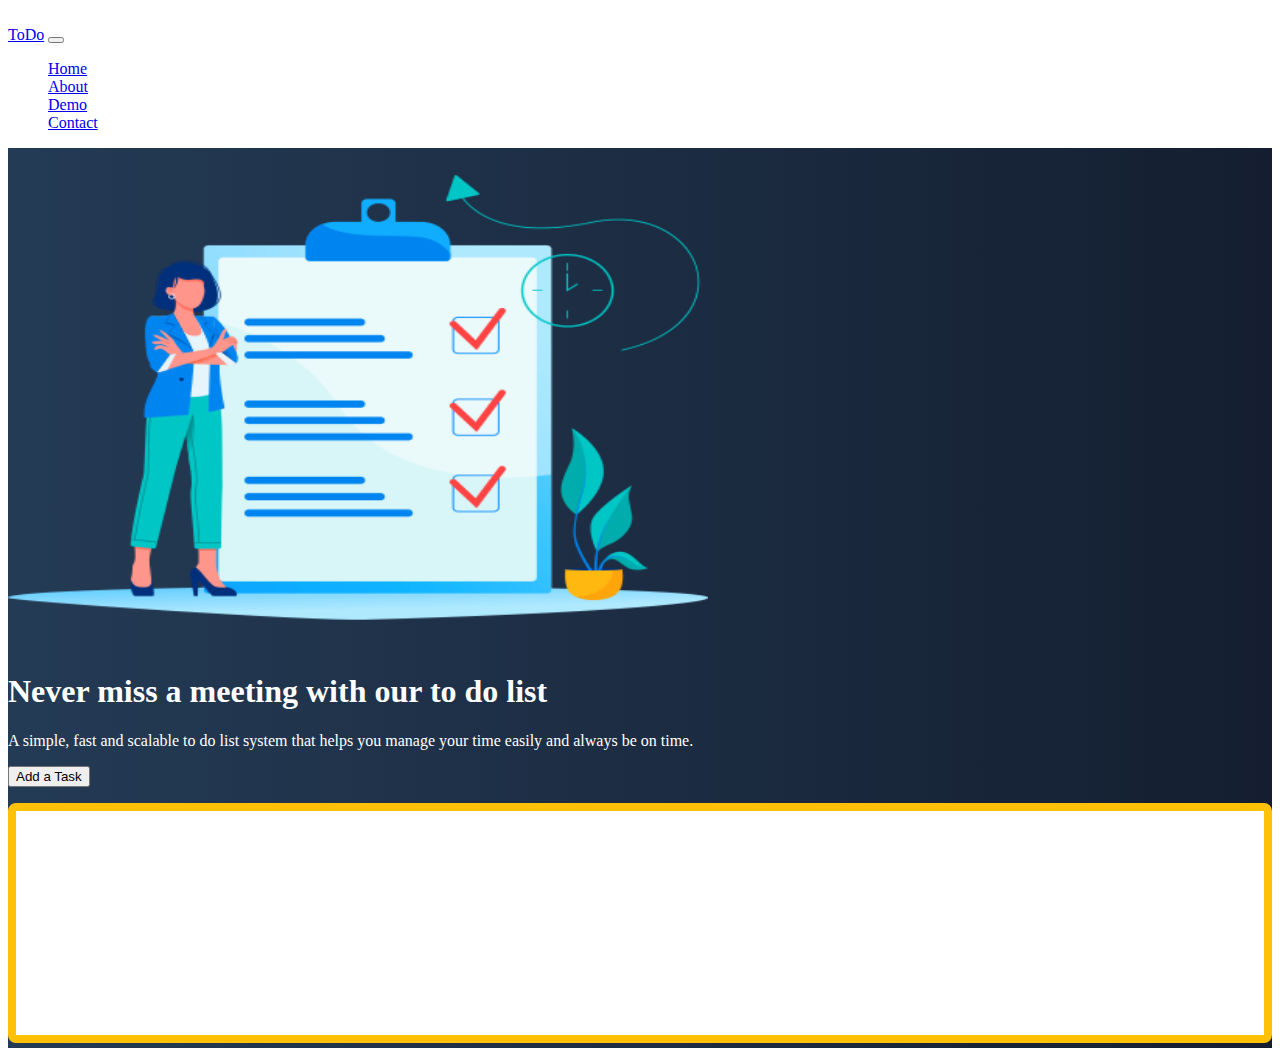
==== index.html @ bd03a0c5 "Initial Commit" ====
<!doctype html>
<html lang="en">

<head>
    
    <link href="css/site.css" rel="stylesheet">
    <title>First Project</title>
    <!-- Required meta tags -->
    <meta charset="utf-8">
    <meta name="viewport" content="width=device-width, initial-scale=1, shrink-to-fit=no">

    <!-- Bootstrap CSS -->
    <link href="https://cdn.jsdelivr.net/npm/bootstrap@5.0.0/dist/css/bootstrap.min.css" rel="stylesheet"
        integrity="sha384-wEmeIV1mKuiNpC+IOBjI7aAzPcEZeedi5yW5f2yOq55WWLwNGmvvx4Um1vskeMj0" crossorigin="anonymous">

    <!-- Convert this to an external style sheet -->
    <style>
        body{
            color:white
        }
        #hero {
            min-height: 100vh;
            background: #141E30;
            /* fallback for old browsers */
            background: -webkit-linear-gradient(to right, #243B55, #141E30);
            /* Chrome 10-25, Safari 5.1-6 */
            background: linear-gradient(to right, #243B55, #141E30);
            /* W3C, IE 10+/ Edge, Firefox 16+, Chrome 26+, Opera 12+, Safari 7+ */
        }
    </style>
</head>

<>
    <nav class="navbar navbar-expand-md navbar-dark fixed-top">
        <div class="container-fluid">
            <a class="navbar-brand" href="#">ToDo</a>
            <button class="navbar-toggler" type="button" data-bs-toggle="collapse" data-bs-target="#navbarCollapse"
                aria-controls="navbarCollapse" aria-expanded="false" aria-label="Toggle navigation">
                <span class="navbar-toggler-icon"></span>
            </button>
            <div class="collapse navbar-collapse" id="navbarCollapse">
                <ul class="navbar-nav me-auto mb-2 mb-md-0">
                    <li class="nav-item">
                        <a class="nav-link active" aria-current="page" href="#">Home</a>
                    </li>
                    <li class="nav-item">
                        <a class="nav-link" href="#">About</a>
                    </li>
                    <li class="nav-item">
                        <a class="nav-link" href="#">Demo</a>
                    </li>
                    <li class="nav-item">
                        <a class="nav-link" href="#">Contact</a>
                    </li>
                </ul>
            </div>
        </div>
    </nav>
    <!-- ======= Hero Section ======= -->
    <main id="hero">
        <div class="container col-xxl-8 px-4 py-5">
            <div class="row flex-lg-row-reverse align-items-center g-5 py-5">
                <div class="col-10 col-sm-8 col-lg-6">
                    <img src="/img/ToDoList.png"
                        class="d-block mx-lg-auto img-fluid" alt="Bootstrap Themes" width="700" height="500"
                        loading="lazy">
                </div>
                <div class="col-lg-6">
                    <h1 class="display-5 fw-bold lh-1 mb-3">Never miss a meeting with our to do list</h1>
                    <p class="lead">A simple, fast and scalable to do list system that helps you manage your time easily
                        and always be on time.
                    </p>
                    <div class="d-grid gap-2 d-md-flex justify-content-md-start">
                        <button type="button" onclick="addTask()" class="btn btn-warning btn-lg px-4 me-md-2">Add a Task</button>
                    </div>
                    <div class="taskContainer off-bottom" id="taskItems">
                        <div class="scrollbox">
                          <ul id="list" class="list list-group"></ul>
                        </div>
                    </div>
                </div>
            </div>
        </div>
    </main>
    <!-- Bootstrap JS -->
    <script src="https://cdn.jsdelivr.net/npm/bootstrap@5.0.0/dist/js/bootstrap.bundle.min.js"
        integrity="sha384-p34f1UUtsS3wqzfto5wAAmdvj+osOnFyQFpp4Ua3gs/ZVWx6oOypYoCJhGGScy+8" crossorigin="anonymous">
    </script>
    <script src="js/site.js"></script>
</body>

</html>
---- css/site.css ----
body {
    color: white
}

#hero {
    height: 100vh;
    background: #141E30;
    /* fallback for old browsers */
    background: -webkit-linear-gradient(to right, #243B55, #141E30);
    /* Chrome 10-25, Safari 5.1-6 */
    background: linear-gradient(to right, #243B55, #141E30);
    /* W3C, IE 10+/ Edge, Firefox 16+, Chrome 26+, Opera 12+, Safari 7+ */
}

.taskContainer {
    background-color: white;
    border: solid .5em #ffc107;
    border-radius: .5em;
    box-sizing: border-box;
    flex: 0 0 30%;
    height: 240px;
    margin-top: 1em;
    overflow: auto;
}


#taskItems {
    overflow: hidden;
    position: relative;

}

#taskItems .scrollbox {
    height: 100%;
    overflow: auto;
}


.list {
    list-style: none;
    margin: 0;
    padding: 0;
}

.item {
    background-color:  lightgray;
    color: #212121;
    margin: .25em;
    padding: .5em;
}
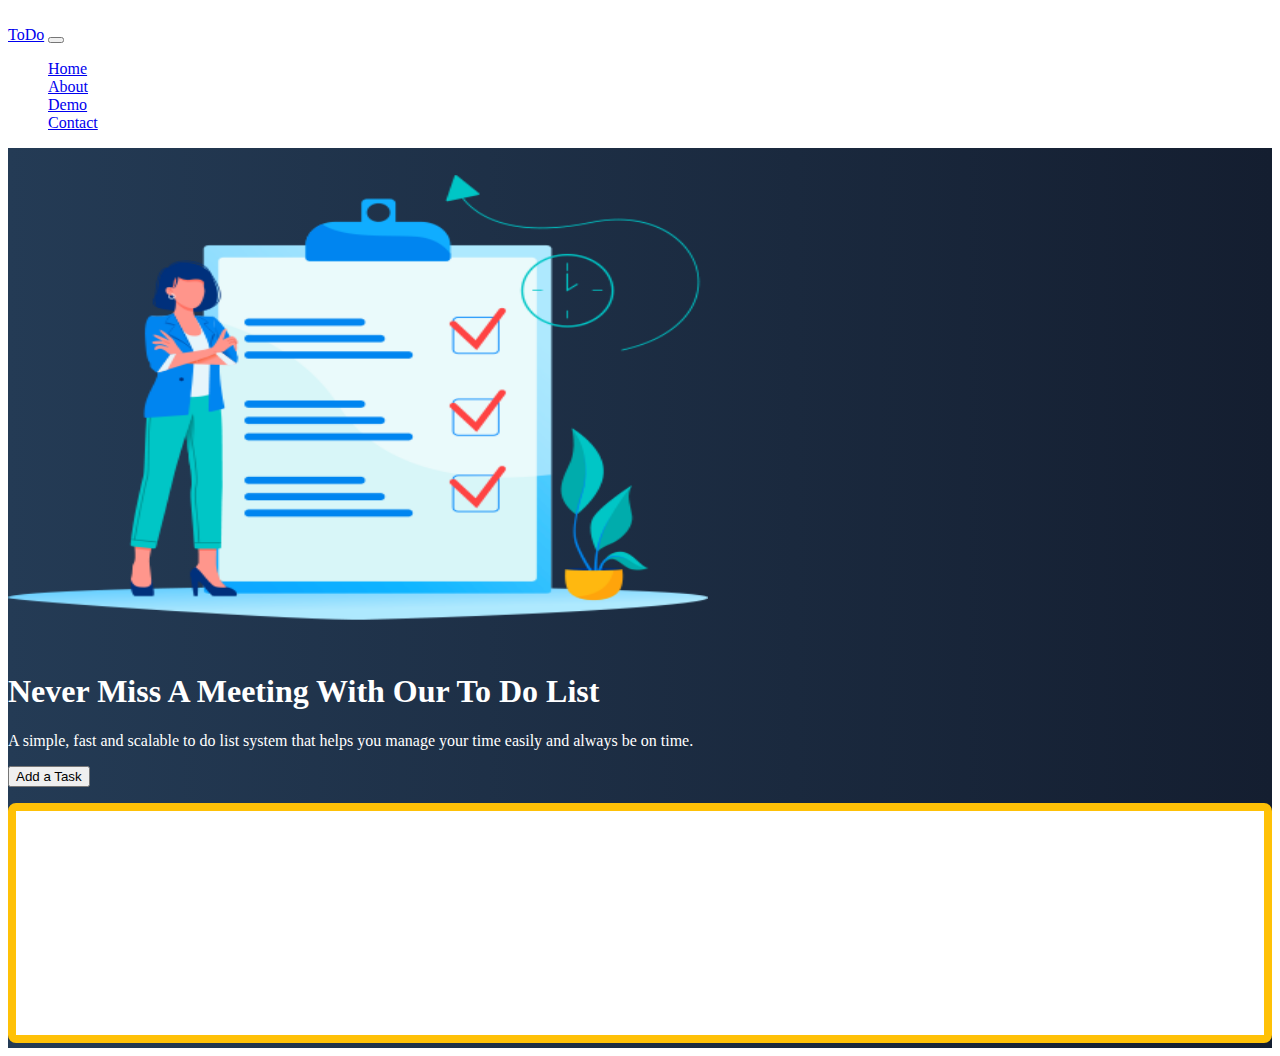
==== commit 6e52e5cd: "Fixed Some Typos" ====
--- a/index.html
+++ b/index.html
@@ -4,7 +4,7 @@
 <head>
     
     <link href="css/site.css" rel="stylesheet">
-    <title>First Project</title>
+    <title>First Project V2</title>
     <!-- Required meta tags -->
     <meta charset="utf-8">
     <meta name="viewport" content="width=device-width, initial-scale=1, shrink-to-fit=no">
@@ -66,7 +66,7 @@
                         loading="lazy">
                 </div>
                 <div class="col-lg-6">
-                    <h1 class="display-5 fw-bold lh-1 mb-3">Never miss a meeting with our to do list</h1>
+                    <h1 class="display-5 fw-bold lh-1 mb-3">Never Miss A Meeting With Our To Do List</h1>
                     <p class="lead">A simple, fast and scalable to do list system that helps you manage your time easily
                         and always be on time.
                     </p>
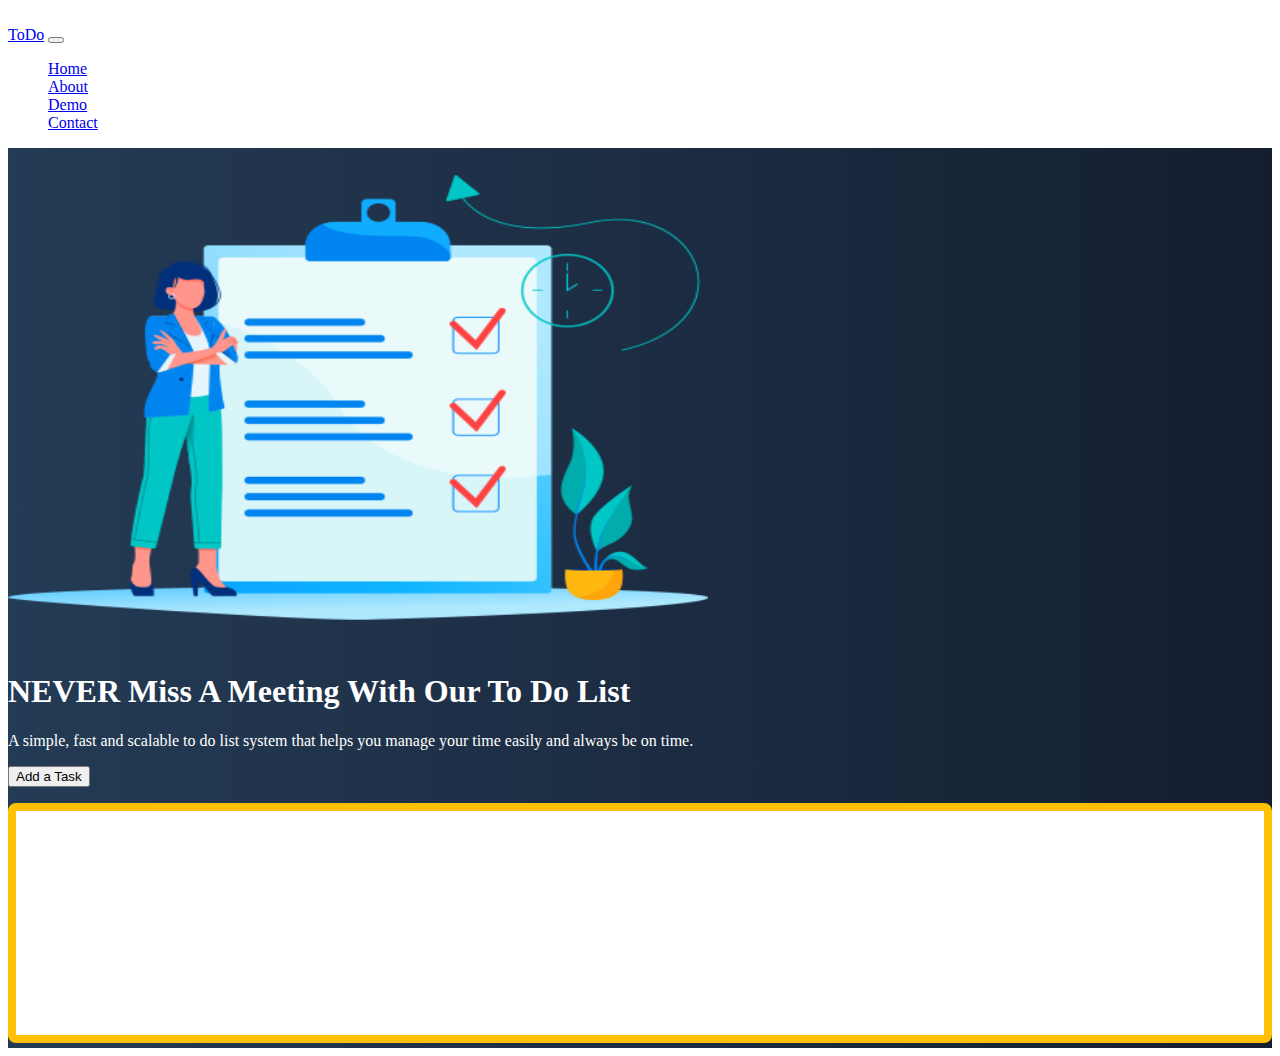
==== commit f4d9694f: "CORRECTED SOME TYPOS" ====
--- a/index.html
+++ b/index.html
@@ -66,7 +66,7 @@
                         loading="lazy">
                 </div>
                 <div class="col-lg-6">
-                    <h1 class="display-5 fw-bold lh-1 mb-3">Never Miss A Meeting With Our To Do List</h1>
+                    <h1 class="display-5 fw-bold lh-1 mb-3">NEVER Miss A Meeting With Our To Do List</h1>
                     <p class="lead">A simple, fast and scalable to do list system that helps you manage your time easily
                         and always be on time.
                     </p>
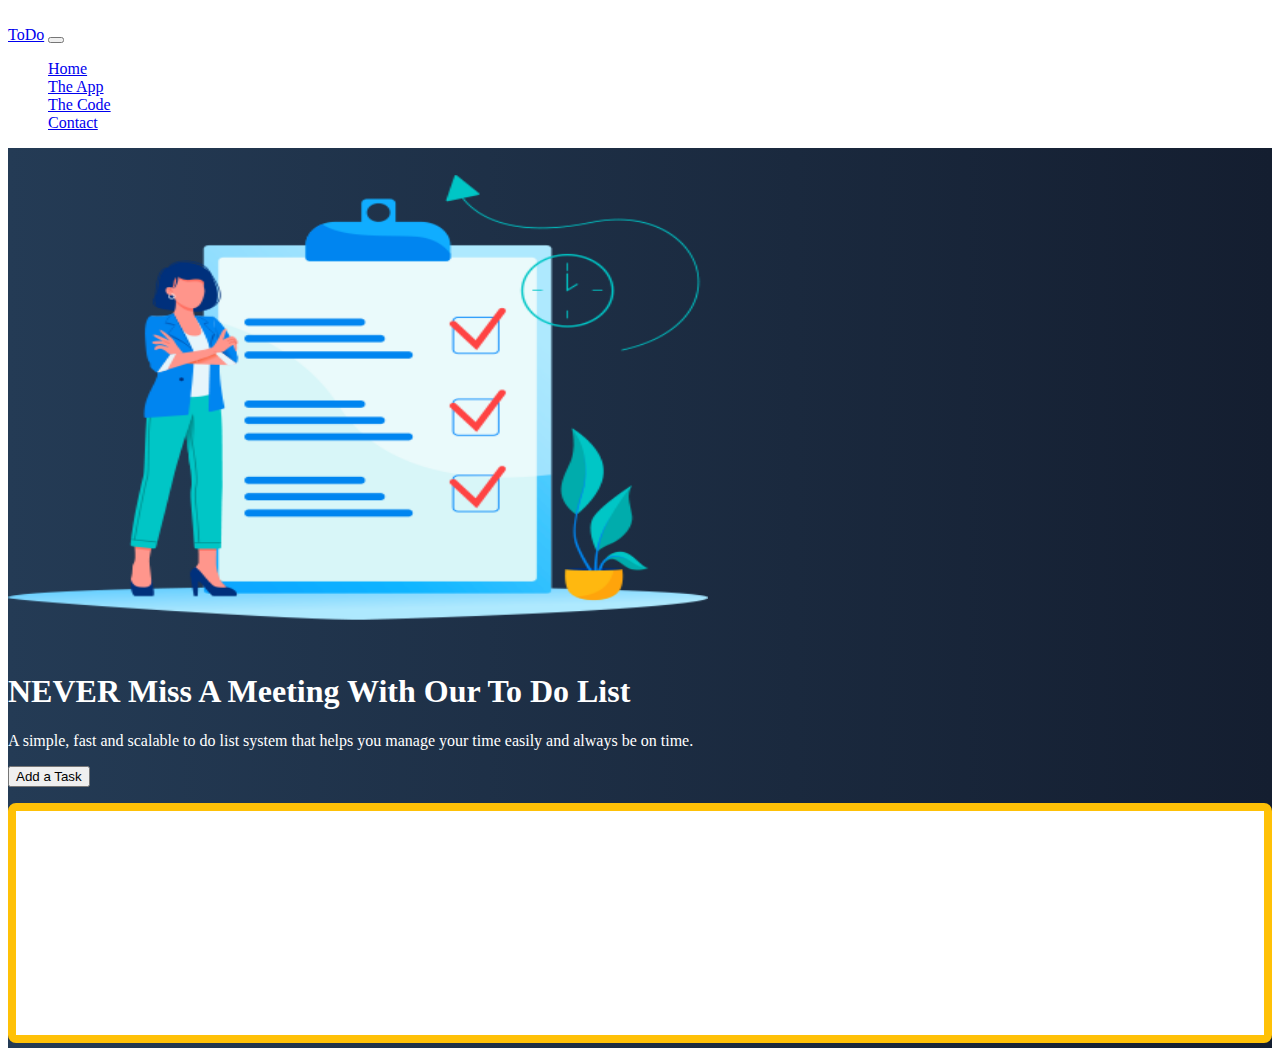
==== commit c7239c47: "Added a new contact page." ====
--- a/index.html
+++ b/index.html
@@ -4,7 +4,7 @@
 <head>
     
     <link href="css/site.css" rel="stylesheet">
-    <title>First Project V2</title>
+    <title>First Project V3</title>
     <!-- Required meta tags -->
     <meta charset="utf-8">
     <meta name="viewport" content="width=device-width, initial-scale=1, shrink-to-fit=no">
@@ -14,20 +14,6 @@
         integrity="sha384-wEmeIV1mKuiNpC+IOBjI7aAzPcEZeedi5yW5f2yOq55WWLwNGmvvx4Um1vskeMj0" crossorigin="anonymous">
 
     <!-- Convert this to an external style sheet -->
-    <style>
-        body{
-            color:white
-        }
-        #hero {
-            min-height: 100vh;
-            background: #141E30;
-            /* fallback for old browsers */
-            background: -webkit-linear-gradient(to right, #243B55, #141E30);
-            /* Chrome 10-25, Safari 5.1-6 */
-            background: linear-gradient(to right, #243B55, #141E30);
-            /* W3C, IE 10+/ Edge, Firefox 16+, Chrome 26+, Opera 12+, Safari 7+ */
-        }
-    </style>
 </head>
 
 <>
@@ -41,16 +27,16 @@
             <div class="collapse navbar-collapse" id="navbarCollapse">
                 <ul class="navbar-nav me-auto mb-2 mb-md-0">
                     <li class="nav-item">
-                        <a class="nav-link active" aria-current="page" href="#">Home</a>
+                        <a class="nav-link active" aria-current="page" href="index.html">Home</a>
                     </li>
                     <li class="nav-item">
-                        <a class="nav-link" href="#">About</a>
+                        <a class="nav-link" href="#">The App</a>
                     </li>
                     <li class="nav-item">
-                        <a class="nav-link" href="#">Demo</a>
+                        <a class="nav-link" href="#">The Code</a>
                     </li>
                     <li class="nav-item">
-                        <a class="nav-link" href="#">Contact</a>
+                        <a class="nav-link" href="contact.html">Contact</a>
                     </li>
                 </ul>
             </div>
--- a/css/site.css
+++ b/css/site.css
@@ -47,4 +47,17 @@
     color: #212121;
     margin: .25em;
     padding: .5em;
+}
+
+body{
+    color:white
+}
+#hero {
+    min-height: 100vh;
+    background: #141E30;
+    /* fallback for old browsers */
+    background: -webkit-linear-gradient(to right, #243B55, #141E30);
+    /* Chrome 10-25, Safari 5.1-6 */
+    background: linear-gradient(to right, #243B55, #141E30);
+    /* W3C, IE 10+/ Edge, Firefox 16+, Chrome 26+, Opera 12+, Safari 7+ */
 }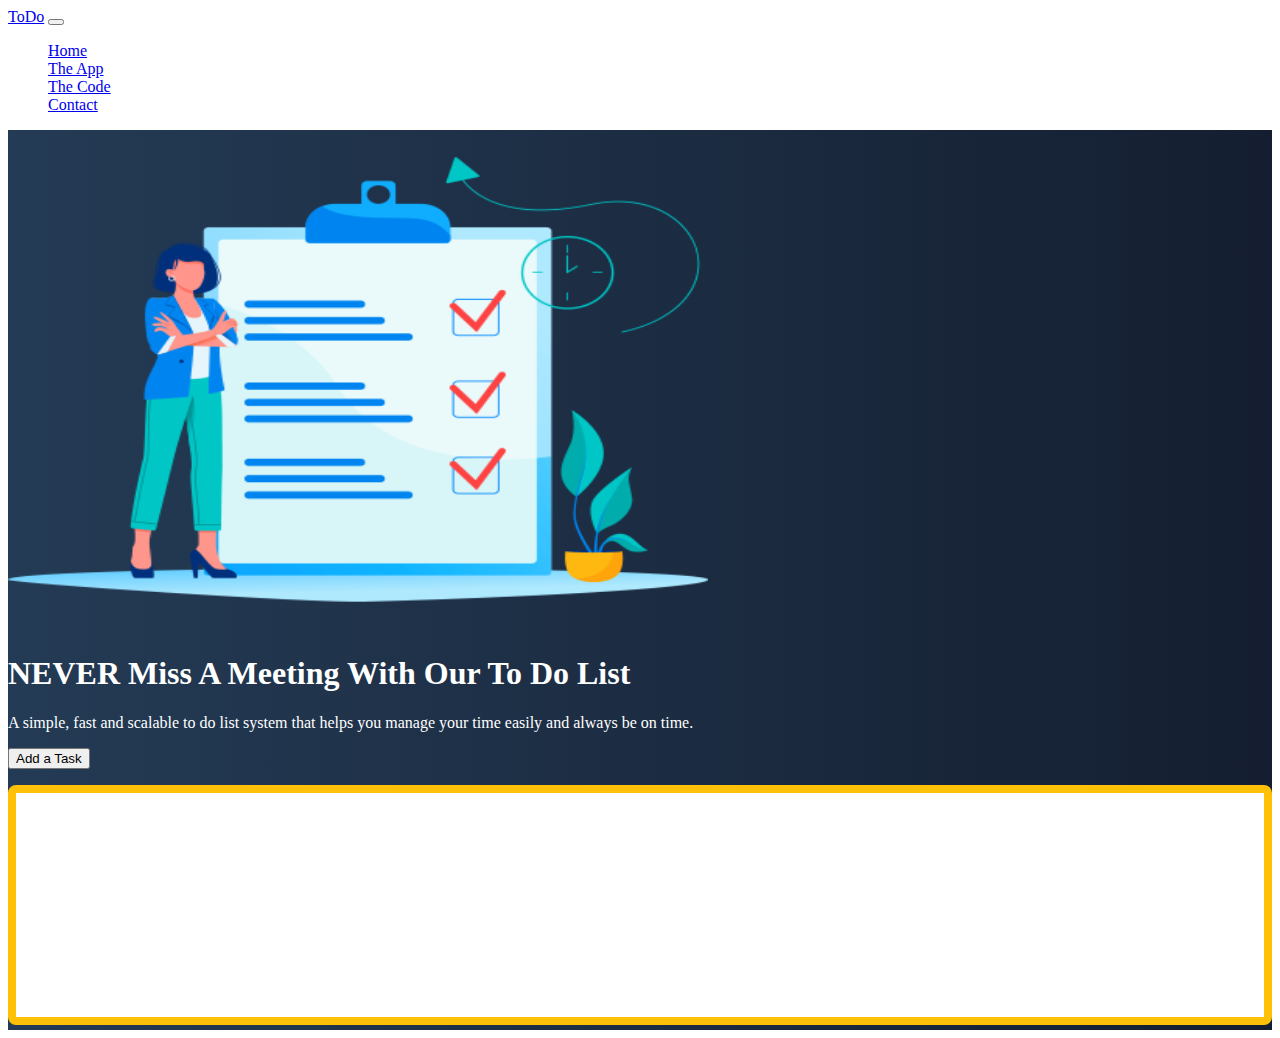
==== commit 82c3a9ed: "fixed typos" ====
--- a/index.html
+++ b/index.html
@@ -16,7 +16,6 @@
     <!-- Convert this to an external style sheet -->
 </head>
 
-<>
     <nav class="navbar navbar-expand-md navbar-dark fixed-top">
         <div class="container-fluid">
             <a class="navbar-brand" href="#">ToDo</a>
--- a/css/site.css
+++ b/css/site.css
@@ -1,5 +1,6 @@
+html, 
 body {
-    color: white
+    color: white;
 }
 
 #hero {
@@ -49,9 +50,6 @@
     padding: .5em;
 }
 
-body{
-    color:white
-}
 #hero {
     min-height: 100vh;
     background: #141E30;
